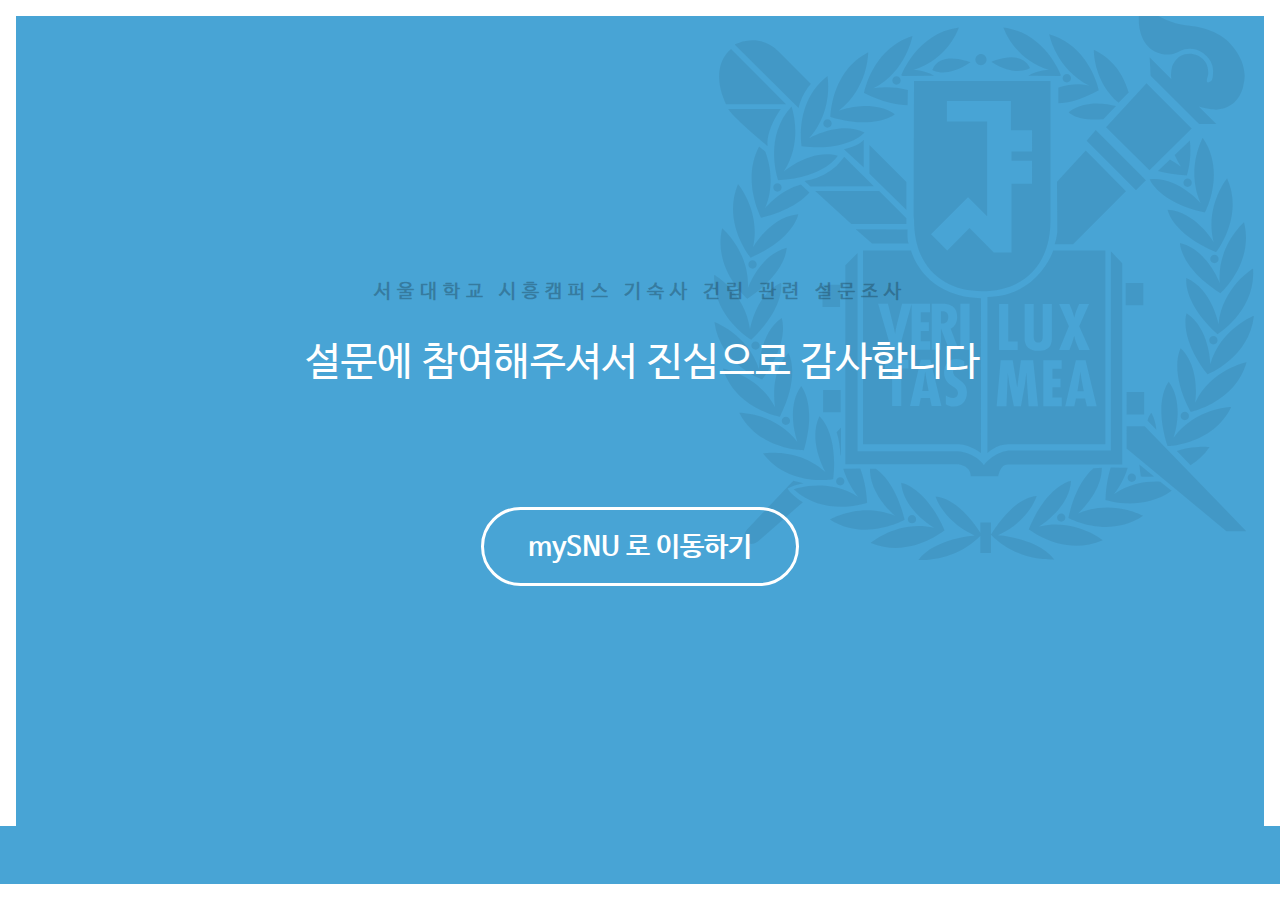
==== public/done.html @ 9d5bba2b "done page" ====
<!DOCTYPE html>
<html lang="ko" class="no-js">
	<head>
		<meta charset="UTF-8" />
		<meta http-equiv="X-UA-Compatible" content="IE=edge,chrome=1"> 
		<meta name="viewport" content="width=device-width, initial-scale=1.0"> 
		<title>시흥캠퍼스 기숙사 건립 관련 설문조사</title>
		<link rel="stylesheet" type="text/css" href="css/vp_css.css" />
		<script src="js/modernizr.custom.js" type="text/javascript"></script>
		<script src="js/jquery.min.js" type="text/javascript"></script>
		<script src="js/jquery.smint.js" type="text/javascript"></script>
		<script src="js/jquery.vpAccordion.js" type="text/javascript"></script>

		<script type="text/javascript">
			$(document).ready( function() {
			    $('.subMenu').smint({
			    	'scrollSpeed' : 1000
			    });
			});

			// $('.etc-trigger').on('change', function() {
			//     var nextInput = $(this).closest('.etc');

			//     if ( nextInput.hasClass( 'show' ) ) {
			//     	nextInput.removeClass( 'show' );
			//     }
			//     else {
			//     	nextInput.addClass( 'show' );
			//     }
			// });
		</script>

	</head>
	<body class="done">
		<div class="container-done">
		
			<header class="done">
				<h5>서울대학교 시흥캠퍼스 기숙사 건립 관련 설문조사</h5>
				<h1>설문에 참여해주셔서 진심으로 감사합니다</h1>

				<a href="http://my.snu.ac.kr/"><button class="done">mySNU 로 이동하기</button></a>
			</header>

		</div>
		<script src="js/svgcheckbx.js"></script>
		<script type="text/javascript">
			$('.trigger').on('change', function() {
			    var nextQuestion = $(this).closest('.section').next();
			    
			    if (nextQuestion.length !== 0) {
			    	setTimeout(function(){
				        $('html, body').animate({
				            scrollTop: nextQuestion.offset().top
				        }, 1000);
				    }, 260);
			    }
			});
		</script>

		<script>
			$( function() {
				$( '.vp-accordion' ).cbpNTAccordion();
			} );
		</script>

		<script>document.write('<script src="http://' + (location.host || 'localhost').split(':')[0] + ':35729/livereload.js?snipver=1"></' + 'script>')</script>
	</body>
</html>
---- public/css/vp_css.css ----
@charset "UTF-8";
@font-face {
  font-family: 'icomoon';
  src: url("../fonts/icomoon_arrows/icomoon.eot");
  src: url("../fonts/icomoon_arrows/icomoon.eot?#iefix") format("embedded-opentype"), url("../fonts/icomoon_arrows/icomoon.woff") format("woff"), url("../fonts/icomoon_arrows/icomoon.ttf") format("truetype"), url("../fonts/icomoon_arrows/icomoon.svg#icomoon") format("svg");
  font-weight: normal;
  font-style: normal; }
/* Iconfont by Icomoon http://icomoon.io/ */
@font-face {
  font-family: 'NanumBarunGothic';
  font-weight: normal;
  font-style: normal;
  src: url("../fonts/NanumBarunGothic.eot");
  src: url("../fonts/NanumBarunGothic.eot?#iefix") format("embedded-opentype"), url("../fonts/NanumBarunGothic.woff") format("woff"); }
@font-face {
  font-family: 'NanumBarunGothicBold';
  font-weight: normal;
  font-style: normal;
  src: url("../fonts/NanumBarunGothicBold.eot");
  src: url("../fonts/NanumBarunGothicBold.eot?#iefix") format("embedded-opentype"), url("../fonts/NanumBarunGothicBold.woff") format("woff"); }
*,
*:after,
*::before {
  -webkit-box-sizing: border-box;
  -moz-box-sizing: border-box;
  box-sizing: border-box; }

a {
  text-decoration: none; }

html {
  font-family: '나눔바른고딕', 'NanumBarunGothic', sans-serif; }

body, body.done {
  background: #fff;
  color: #48a4d5;
  font-family: '나눔바른고딕', 'NanumBarunGothic', sans-serif;
  font-weight: 400;
  border-right: 1em solid #48a4d5;
  border-left: 1em solid #48a4d5;
  text-decoration: none;
  word-break: keep-all;
  margin: 0; }
  body::before, body.done::before, body::after, body.done::after {
    content: '';
    position: fixed;
    left: 0;
    top: 0;
    width: 100%;
    height: 1em;
    background: #48a4d5;
    z-index: 1001; }
  body::after, body.done::after {
    top: auto;
    bottom: 0; }

body.done {
  background: #48a4d5;
  color: #fff;
  border-color: #fff; }
  body.done::before, body.done::after {
    background: #fff; }

bold {
  font-family: 'NanumBarunGothicBold', sans-serif; }

.container, .container-done {
  background-image: url(../snu_logo2.svg);
  background-repeat: no-repeat;
  background-position: right top;
  background-attachment: scroll;
  background-size: 35em 35em; }

.container-done {
  background-image: url(../snu_logo.svg); }

header, body.done header.done {
  margin: 0 auto;
  padding: 4em 15%;
  text-align: left;
  background: transparent; }
  header h1, body.done header.done h1 {
    font-size: 2.85em;
    line-height: 1.2;
    margin: 0 0 2em 0;
    font-weight: 400;
    border-left: 4px solid #48a4d5;
    padding: 0 0 0 0.5em; }
  header h2, body.done header.done h2 {
    font-size: 2em;
    font-weight: 400;
    text-align: center;
    margin: 1em 0; }
  header h4, body.done header.done h4 {
    font-size: 1.2em;
    line-height: 1.65;
    margin: 0.6em 0 0 1.5em;
    font-weight: 400;
    color: rgba(0, 0, 0, 0.4); }
  header h5, body.done header.done h5 {
    font-size: 1.05em;
    color: rgba(0, 0, 0, 0.3);
    margin: 2em 0 0 0;
    text-align: center;
    line-height: 1.5; }
  header p, body.done header.done p {
    font-size: 1.2em;
    font-weight: 400; }

body.done header.done {
  padding: 15em 0;
  text-align: center; }
  body.done header.done h1 {
    font-size: 2.5em;
    margin: 0.8em 0 3em 0;
    padding: 0; }
  body.done header.done h5 {
    font-size: 1.2em;
    color: rgba(0, 0, 0, 0.25);
    letter-spacing: 6px; }

.header {
  margin: 0 auto;
  padding: 4em 2em;
  text-align: center;
  background: rgba(0, 0, 0, 0.05); }
  .header h3 {
    font-size: 1.3em;
    line-height: 1.5;
    margin: 0;
    padding: 0 2em;
    font-weight: 400;
    color: rgba(0, 0, 0, 0.4); }
  .header p {
    font-size: 1.4em;
    font-weight: 400;
    padding: 0 2em; }

.vp-accordion {
  list-style: none;
  margin: 2em 0 0 1.5em;
  padding: 0; }
  .vp-accordion h3 {
    margin: 0 0 1em 0;
    padding: 1em 0 0.4em 0;
    border-bottom: 1px solid #48a4d5;
    font-size: 2.2em;
    font-weight: 400; }
  .vp-accordion .ac-trigger {
    cursor: pointer; }
    .vp-accordion .ac-trigger:before {
      font-family: 'icomoon';
      content: "\36";
      speak: none;
      font-weight: normal;
      font-variant: normal;
      text-transform: none;
      line-height: 1;
      color: #48a4d5;
      margin-right: 0.5em;
      -webkit-font-smoothing: antialiased; }
    .vp-accordion .ac-trigger:hover:before {
      content: "\35";
      color: #48a4d5; }
  .vp-accordion .ac-open > .ac-trigger:before {
    content: "\34"; }
  .vp-accordion .ac-content {
    height: 0;
    overflow: hidden;
    margin: 0 0 0 1.5em; }
    .vp-accordion .ac-content h4 {
      font-size: 1.2em;
      line-height: 1.65;
      margin: 2em 0 3em 0;
      font-weight: 400;
      color: rgba(0, 0, 0, 0.4); }
    .vp-accordion .ac-content p {
      font-size: 1.1em;
      line-height: 1.8;
      margin: 0.5em 0 0.5em 2em;
      color: rgba(0, 0, 0, 0.45); }
      .vp-accordion .ac-content p span {
        font-family: 'NanumBarunGothicBold', sans-serif;
        color: #48a4d5;
        margin: 0 0.5em 0 0; }
      .vp-accordion .ac-content p small {
        font-size: 0.95em;
        color: rgba(0, 0, 0, 0.4); }

.vp-accordion .ac-open > .ac-content {
  height: auto; }

.vp-accordion.sub {
  margin: 0 0 2em 0; }
  .vp-accordion.sub li {
    margin: 0;
    padding: 0; }
  .vp-accordion.sub h3 {
    font-size: 1.6em;
    color: rgba(0, 0, 0, 0.4);
    border-color: rgba(0, 0, 0, 0.25);
    margin: 0 0 1em 0;
    padding: 0.4em 0; }
  .vp-accordion.sub h5 {
    font-size: 1em;
    color: rgba(0, 0, 0, 0.3);
    font-family: 'NanumBarunGothicBold', sans-serif;
    margin: 0 1em 0 0; }
  .vp-accordion.sub .ac-content {
    margin: 0 0 0 2.5em;
    padding: 0; }
    .vp-accordion.sub .ac-content p {
      font-size: 1em;
      margin: 0; }

table {
  border-collapse: collapse;
  margin: 0 0 1.5em 0;
  width: 100%;
  background: transparent;
  color: rgba(0, 0, 0, 0.45);
  border-top: 3px solid;
  border-bottom: 3px solid;
  border-color: #48a4d5;
  font-size: 0.95em; }
  table td, table th {
    padding: 0.4em 1em;
    text-align: left;
    vertical-align: top;
    font-weight: 400; }
  table tr {
    border-bottom: 1px solid;
    border-color: rgba(0, 0, 0, 0.1); }
  table .white, table .white > td {
    color: #48a4d5; }
  table .bb-white {
    border-bottom: 1px solid #48a4d5; }

table.bl th, table.bl td {
  border: 1px solid;
  border-color: rgba(0, 0, 0, 0.1); }

.section {
  padding: 7em 0; }
  .section:nth-child(even) {
    background: rgba(0, 0, 0, 0.04); }
  .section:last-child {
    padding: 3em 0 4em 0; }

.vp-custom {
  padding: 0 3em;
  max-width: 900px;
  margin: 0 auto; }
  .vp-custom h1 {
    font-size: 1.7em;
    font-family: 'NanumBarunGothicBold', sans-serif;
    margin: 0 0 1.1em 0;
    color: rgba(0, 0, 0, 0.15); }
    .vp-custom h1 span {
      color: #48a4d5; }
  .vp-custom h2 {
    font-size: 2.4em;
    font-weight: 400;
    line-height: 1.45;
    padding: 0 0 0.5em;
    margin: 0 0 30px; }
    .vp-custom h2 span {
      font-size: 70%;
      line-height: 1.1;
      color: rgba(0, 0, 0, 0.4); }
  .vp-custom ul, .vp-custom ol {
    list-style: none;
    padding: 0;
    margin: 0 auto;
    max-width: 800px; }
  .vp-custom li {
    margin: 0 auto;
    padding: 2em 0;
    position: relative; }
  .vp-custom label {
    display: inline-block;
    position: relative;
    font-size: 2em;
    line-height: 1.4;
    padding: 0 0 0 80px;
    vertical-align: top;
    color: rgba(0, 0, 0, 0.28);
    cursor: pointer;
    -webkit-transition: color 0.3s;
    transition: color 0.3s; }
    .vp-custom label::before {
      content: '';
      border: 4px solid #48a4d5;
      -webkit-transition: opacity 0.3s;
      transition: opacity 0.3s; }
  .vp-custom input[type="checkbox"],
  .vp-custom input[type="radio"],
  .vp-custom label::before {
    width: 50px;
    height: 50px;
    top: 50%;
    left: 0;
    margin-top: -25px;
    position: absolute;
    cursor: pointer; }
  .vp-custom input[type="checkbox"],
  .vp-custom input[type="radio"] {
    opacity: 0;
    -webkit-appearance: none;
    display: inline-block;
    vertical-align: middle;
    z-index: 100; }
  .vp-custom input[type="text"] {
    display: none;
    font-size: 1.5em;
    color: #fff;
    width: 14em;
    background: transparent;
    margin: 0 0 0 1em;
    padding: 0.3em 0.1em 0.3em 0.6em;
    border: 3px solid;
    border-color: rgba(0, 0, 0, 0.3); }
    .vp-custom input[type="text"]:focus {
      outline: none;
      border-color: #fff; }
  .vp-custom svg {
    position: absolute;
    width: 40px;
    height: 40px;
    top: 50%;
    margin-top: -20px;
    left: 5px;
    pointer-events: none; }
    .vp-custom svg path {
      stroke: #48a4d5;
      stroke-width: 13px;
      stroke-linecap: round;
      stroke-linejoin: round;
      fill: none; }

.show {
  display: inline-block; }

::-webkit-input-placeholder {
  /* WebKit browsers */
  color: rgba(0, 0, 0, 0.2); }

:-moz-placeholder {
  /* Mozilla Firefox 4 to 18 */
  color: rgba(0, 0, 0, 0.2); }

::-moz-placeholder {
  /* Mozilla Firefox 19+ */
  color: rgba(0, 0, 0, 0.2); }

:-ms-input-placeholder {
  /* Internet Explorer 10+ */
  color: rgba(0, 0, 0, 0.2); }

.vp-radio label::before {
  border-radius: 50%; }

.vp-custom input[type="checkbox"]:checked + label,
.vp-custom input[type="radio"]:checked + label {
  color: #48a4d5; }
  .vp-custom input[type="checkbox"]:checked + label::before,
  .vp-custom input[type="radio"]:checked + label::before {
    opacity: 0.8; }

.li-group {
  display: table-cell;
  padding-right: 5em;
  width: 50%; }

.li-group-3 {
  display: table-cell;
  padding-right: 7em;
  width: 33%; }

button.continue, button.done {
  display: block;
  padding: 0.82em 1.6em 0.7em 1.6em;
  border: 3px solid #48a4d5;
  border-radius: 40px;
  font-family: 'NanumBarunGothicBold', sans-serif;
  color: #48a4d5;
  margin: 0 auto;
  font-size: 1.7em;
  text-align: center;
  background: transparent;
  cursor: pointer;
  -webkit-transition: color 0.3s;
  transition: color 0.3s;
  -webkit-transition: background 0.3s;
  transition: background 0.3s; }
  button.continue:hover, button.done:hover {
    background: #48a4d5;
    color: #fff; }

button.done {
  border-color: #fff;
  color: #fff; }
  button.done:hover {
    background: #fff;
    color: #48a4d5; }

@media screen and (max-width: 50em) {
  body, body.done {
    border: none; }
    body::before, body.done::before, body::after, body.done::after {
      position: relative; }

  .container, .container-done {
    background-position: right top;
    background-size: 15em 15em; }

  .container header, .container-done header, .container body.done header.done, body.done .container header.done, .container-done body.done header.done, body.done .container-done header.done {
    font-size: 90%;
    padding: 4em 1em; }
    .container header h1, .container-done header h1, .container body.done header.done h1, body.done .container header.done h1, .container-done body.done header.done h1, body.done .container-done header.done h1 {
      font-size: 2.3em; }
    .container header h2, .container-done header h2, .container body.done header.done h2, body.done .container header.done h2, .container-done body.done header.done h2, body.done .container-done header.done h2 {
      font-size: 1em;
      font-family: 'NanumBarunGothicBold', sans-serif; }
    .container header h4, .container-done header h4, .container body.done header.done h4, body.done .container header.done h4, .container-done body.done header.done h4, body.done .container-done header.done h4 {
      margin: 0.8em 0 0 0;
      line-height: 1.5; }
    .container header h5, .container-done header h5, .container body.done header.done h5, body.done .container header.done h5, .container-done body.done header.done h5, body.done .container-done header.done h5 {
      font-size: 0.9em; }

  .vp-accordion {
    margin: 1em 0 0 0; }
    .vp-accordion h3 {
      font-size: 1.7em;
      font-family: 'NanumBarunGothicBold', sans-serif; }
    .vp-accordion .ac-content {
      margin: 0; }
      .vp-accordion .ac-content h4 {
        line-height: 1.5; }
      .vp-accordion .ac-content p {
        margin: 0.8em 0;
        line-height: 1.5; }

  .vp-accordion.sub {
    margin: 0 0 2em 0; }
    .vp-accordion.sub .ac-content {
      margin: 0; }

  .vp-custom {
    padding: 0 1.6em; }

  .table {
    margin: 0; }

  .li-group, .li-group-3 {
    display: block;
    width: 100%;
    padding: 0; }

  .section {
    font-size: 75%; }

  .subMenu {
    height: 2.2em; }

  .vp-custom li {
    padding: 1.7em 0; } }
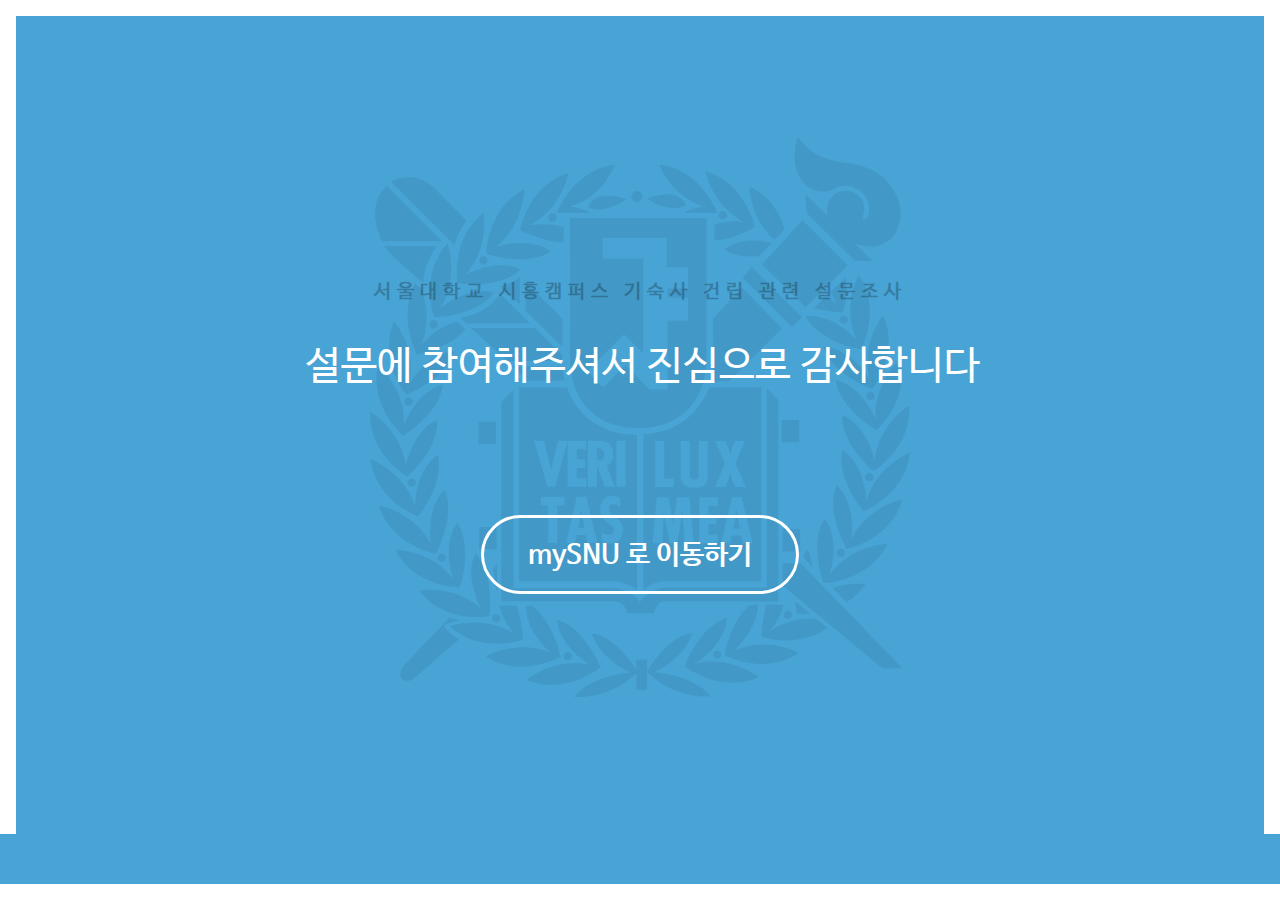
==== commit efc058e2: "renewed" ====
--- a/public/done.html
+++ b/public/done.html
@@ -10,26 +10,6 @@
 		<script src="js/jquery.min.js" type="text/javascript"></script>
 		<script src="js/jquery.smint.js" type="text/javascript"></script>
 		<script src="js/jquery.vpAccordion.js" type="text/javascript"></script>
-
-		<script type="text/javascript">
-			$(document).ready( function() {
-			    $('.subMenu').smint({
-			    	'scrollSpeed' : 1000
-			    });
-			});
-
-			// $('.etc-trigger').on('change', function() {
-			//     var nextInput = $(this).closest('.etc');
-
-			//     if ( nextInput.hasClass( 'show' ) ) {
-			//     	nextInput.removeClass( 'show' );
-			//     }
-			//     else {
-			//     	nextInput.addClass( 'show' );
-			//     }
-			// });
-		</script>
-
 	</head>
 	<body class="done">
 		<div class="container-done">
@@ -38,7 +18,8 @@
 				<h5>서울대학교 시흥캠퍼스 기숙사 건립 관련 설문조사</h5>
 				<h1>설문에 참여해주셔서 진심으로 감사합니다</h1>
 
-				<a href="http://my.snu.ac.kr/"><button class="done">mySNU 로 이동하기</button></a>
+				<!-- <a href="http://my.snu.ac.kr/"><button class="done">mySNU 로 이동하기</button></a> -->
+				<input class="btn-done" type="button" value="mySNU 로 이동하기" onClick="javascript:location.href='http://my.snu.ac.kr/';" />
 			</header>
 
 		</div>
--- a/public/css/vp_css.css
+++ b/public/css/vp_css.css
@@ -28,6 +28,15 @@
 a {
   text-decoration: none; }
 
+.vp {
+  font-size: 0.9em;
+  text-align: center;
+  margin: 0 auto;
+  padding: 2em 0;
+  letter-spacing: -0.3px; }
+  .vp span {
+    font-family: 'NanumBarunGothicBold', sans-serif; }
+
 html {
   font-family: '나눔바른고딕', 'NanumBarunGothic', sans-serif; }
 
@@ -72,49 +81,51 @@
   background-size: 35em 35em; }
 
 .container-done {
-  background-image: url(../snu_logo.svg); }
-
-header, body.done header.done {
+  background-image: url(../snu_logo.svg);
+  background-position: center; }
+
+header, header.done {
   margin: 0 auto;
   padding: 4em 15%;
   text-align: left;
   background: transparent; }
-  header h1, body.done header.done h1 {
+  header h1, header.done h1 {
     font-size: 2.85em;
     line-height: 1.2;
     margin: 0 0 2em 0;
     font-weight: 400;
     border-left: 4px solid #48a4d5;
     padding: 0 0 0 0.5em; }
-  header h2, body.done header.done h2 {
+  header h2, header.done h2 {
     font-size: 2em;
     font-weight: 400;
     text-align: center;
     margin: 1em 0; }
-  header h4, body.done header.done h4 {
+  header h4, header.done h4 {
     font-size: 1.2em;
     line-height: 1.65;
     margin: 0.6em 0 0 1.5em;
     font-weight: 400;
     color: rgba(0, 0, 0, 0.4); }
-  header h5, body.done header.done h5 {
+  header h5, header.done h5 {
     font-size: 1.05em;
     color: rgba(0, 0, 0, 0.3);
     margin: 2em 0 0 0;
     text-align: center;
     line-height: 1.5; }
-  header p, body.done header.done p {
+  header p, header.done p {
     font-size: 1.2em;
     font-weight: 400; }
 
-body.done header.done {
+header.done {
   padding: 15em 0;
   text-align: center; }
-  body.done header.done h1 {
+  header.done h1 {
     font-size: 2.5em;
+    line-height: 1.4;
     margin: 0.8em 0 3em 0;
     padding: 0; }
-  body.done header.done h5 {
+  header.done h5 {
     font-size: 1.2em;
     color: rgba(0, 0, 0, 0.25);
     letter-spacing: 6px; }
@@ -311,18 +322,32 @@
     vertical-align: middle;
     z-index: 100; }
   .vp-custom input[type="text"] {
-    display: none;
-    font-size: 1.5em;
-    color: #fff;
-    width: 14em;
+    display: inline-block;
+    font-size: 1.6em;
+    color: #48a4d5;
+    width: 12em;
     background: transparent;
     margin: 0 0 0 1em;
     padding: 0.3em 0.1em 0.3em 0.6em;
     border: 3px solid;
-    border-color: rgba(0, 0, 0, 0.3); }
+    border-color: rgba(0, 0, 0, 0.2); }
     .vp-custom input[type="text"]:focus {
       outline: none;
-      border-color: #fff; }
+      border-color: #48a4d5; }
+  .vp-custom .li-etc {
+    display: inline-block; }
+    .vp-custom .li-etc input[type="text"] {
+      margin: 0; }
+  .vp-custom textarea {
+    line-height: 1.5;
+    font-size: 1.4em;
+    padding: 1em;
+    color: #48a4d5;
+    display: block;
+    width: 100%;
+    background: transparent;
+    border: 3px solid #48a4d5;
+    min-height: 8em; }
   .vp-custom svg {
     position: absolute;
     width: 40px;
@@ -369,7 +394,7 @@
 
 .li-group {
   display: table-cell;
-  padding-right: 5em;
+  padding-right: 4em;
   width: 50%; }
 
 .li-group-3 {
@@ -377,7 +402,7 @@
   padding-right: 7em;
   width: 33%; }
 
-button.continue, button.done {
+.btn-continue, .btn-done {
   display: block;
   padding: 0.82em 1.6em 0.7em 1.6em;
   border: 3px solid #48a4d5;
@@ -393,14 +418,14 @@
   transition: color 0.3s;
   -webkit-transition: background 0.3s;
   transition: background 0.3s; }
-  button.continue:hover, button.done:hover {
+  .btn-continue:hover, .btn-done:hover {
     background: #48a4d5;
     color: #fff; }
 
-button.done {
+.btn-done {
   border-color: #fff;
   color: #fff; }
-  button.done:hover {
+  .btn-done:hover {
     background: #fff;
     color: #48a4d5; }
 
@@ -414,19 +439,25 @@
     background-position: right top;
     background-size: 15em 15em; }
 
-  .container header, .container-done header, .container body.done header.done, body.done .container header.done, .container-done body.done header.done, body.done .container-done header.done {
+  .container-done {
+    background-position: center; }
+
+  header, header.done {
     font-size: 90%;
     padding: 4em 1em; }
-    .container header h1, .container-done header h1, .container body.done header.done h1, body.done .container header.done h1, .container-done body.done header.done h1, body.done .container-done header.done h1 {
+    header h1, header.done h1 {
       font-size: 2.3em; }
-    .container header h2, .container-done header h2, .container body.done header.done h2, body.done .container header.done h2, .container-done body.done header.done h2, body.done .container-done header.done h2 {
+    header h2, header.done h2 {
       font-size: 1em;
       font-family: 'NanumBarunGothicBold', sans-serif; }
-    .container header h4, .container-done header h4, .container body.done header.done h4, body.done .container header.done h4, .container-done body.done header.done h4, body.done .container-done header.done h4 {
+    header h4, header.done h4 {
       margin: 0.8em 0 0 0;
       line-height: 1.5; }
-    .container header h5, .container-done header h5, .container body.done header.done h5, body.done .container header.done h5, .container-done body.done header.done h5, body.done .container-done header.done h5 {
+    header h5, header.done h5 {
       font-size: 0.9em; }
+
+  header.done h5 {
+    letter-spacing: 0px; }
 
   .vp-accordion {
     margin: 1em 0 0 0; }
@@ -448,6 +479,11 @@
 
   .vp-custom {
     padding: 0 1.6em; }
+    .vp-custom li.li-etc {
+      line-height: 3; }
+      .vp-custom li.li-etc input[type="text"] {
+        margin: 0 0 0 4em;
+        width: 10em; }
 
   .table {
     margin: 0; }
